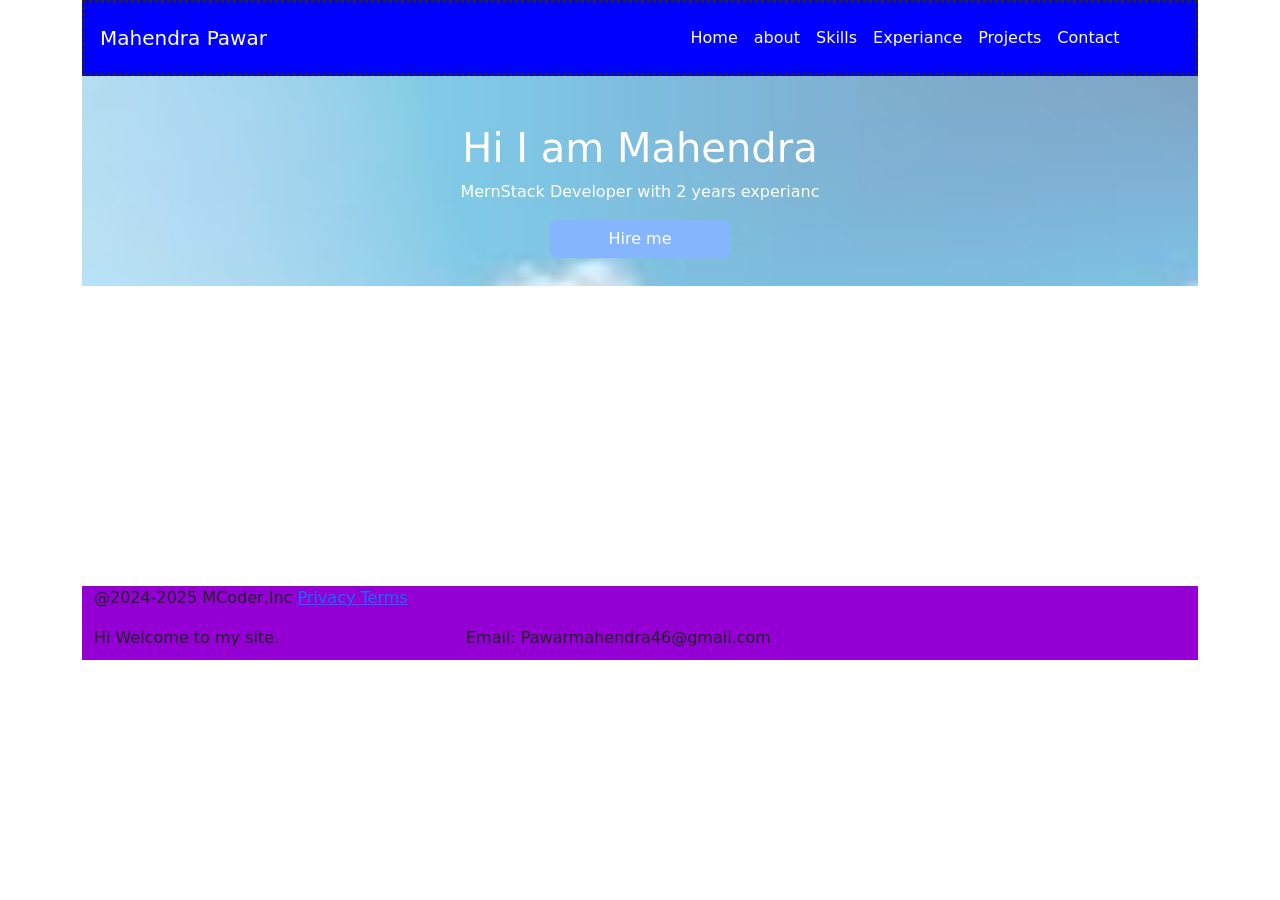
==== HTMLCSSBootstrap Portfolio Website/index.htm @ dfccf3b7 "Changes updated31May" ====
<!DOCTYPE html>
<html lang="en">

<head>
    <meta charset="UTF-8">
    <meta name="viewport" content="width=device-width, initial-scale=1.0">
    <title>Mahendra pawar-Mernstack Developer</title>
    <link rel="stylesheet" href="./index.css" />
    <!-- Google Fonts -->
    <link
      href="https://fonts.googleapis.com/css2?family=Poppins:wght@300;400;600&display=swap"
      rel="stylesheet"
    />
    <link
        href="https://fonts.googleapis.com/css2?family=Playwrite+HU&family=Poppins:ital,wght@0,100;0,200;0,300;0,400;0,500;0,600;0,700;0,800;0,900;1,100;1,200;1,300;1,400;1,500;1,600;1,700;1,800;1,900&display=swap"
        rel="stylesheet">

    <!-- Bootstrap css -->
    <link href="https://cdn.jsdelivr.net/npm/bootstrap@5.3.6/dist/css/bootstrap.min.css" rel="stylesheet"
        integrity="sha384-4Q6Gf2aSP4eDXB8Miphtr37CMZZQ5oXLH2yaXMJ2w8e2ZtHTl7GptT4jmndRuHDT" crossorigin="anonymous">
</head>

<body>
    <div class="container">
        <nav class="navbar navbar-expand-lg navbar-dark">
            <a class="navbar-brand" href="#">Mahendra Pawar</a>
            <button class="navbar-toggler" type="button">
                <span class="navbar-toggler-icon"></span>
            </button>

            <div class="collapse navbar-collapse" id="navbarSupportedContent">
                <ul class="navbar-nav mr-auto">
                    <li class="nav-item active">
                        <a class="nav-link" href="#">Home</a>
                    </li>
                    <li class="nav-item">
                        <a class="nav-link" href="#">about </a>
                    </li>
                    <li class="nav-item">
                        <a class="nav-link" href="#">Skills </a>
                    </li>
                    <li class="nav-item">
                        <a class="nav-link" href="#">Experiance </a>
                    </li>
                    <li class="nav-item">
                        <a class="nav-link" href="#">Projects </a>
                    </li>
                    <li class="nav-item">
                        <a class="nav-link" href="#">Contact </a>
                    </li>


                </ul>

            </div>
        </nav>
        <!-- hero section -->
        <section class="hero-section">
            <div class="container">
                <div class="row">
                    <div class="col-md-12 text-center">
                        <h1 class="text-white mt-5">
                            Hi I am Mahendra
                        </h1>
                        <p class="text-white"> MernStack Developer with 2 years experianc</p>
                        <a class="btn btn-primary btn-md">Hire me</a>
                    </div>
                </div>
            </div>
        </section>
        <div class="middleSection">

        </div>
        <footer class="container">
            <p class="float-right"> @2024-2025 MCoder,Inc
                <a href="#"> Privacy </a>
                <a href="#">Terms</a>
            </p>
            <Div class="row">
                <div class="col-md-4">
                 Hi Welcome to my site.
                </div>
                <div class="col-md-8">
                  Email: Pawarmahendra46@gmail.com
                </div>
                </Div>
        </footer>
    </div>

    <!-- Bootstrap jquery -->
    <script src="https://cdn.jsdelivr.net/npm/@popperjs/core@2.11.8/dist/umd/popper.min.js"
        integrity="sha384-I7E8VVD/ismYTF4hNIPjVp/Zjvgyol6VFvRkX/vR+Vc4jQkC+hVqc2pM8ODewa9r"
        crossorigin="anonymous"></script>
    <script src="https://cdn.jsdelivr.net/npm/bootstrap@5.3.6/dist/js/bootstrap.min.js"
        integrity="sha384-RuyvpeZCxMJCqVUGFI0Do1mQrods/hhxYlcVfGPOfQtPJh0JCw12tUAZ/Mv10S7D"
        crossorigin="anonymous"></script>
        
</body>

</html>
---- HTMLCSSBootstrap Portfolio Website/index.css ----
body {
    background-color: beige;
    color: #1f2937;
    font-family: "Poppins", sans-serif;

}

.navbar {
    background-color: blue;
    padding: 15px !important;
    border: dotted;
        /* margin: 12px !important; */

}

.nav-link {
    color: #ffffff !important;

}

.navbar-collapse {
    margin-left: 37%;
}

.hero-section {
    background-color: wheat;
    height: 210px;
    opacity: 0.5;
     background-image: url("[data-uri]");
     background-repeat: no-repeat;
     background-size: cover;

}
.middleSection
{
    height:300px;

}
.container
{
    margin-bottom: 10px;
    padding-bottom: 10px;
    

    }
.btn
{
    width: 180px;
    color: red;

}
footer
{
    background-color: darkviolet;
}
.col-md-6
{
    padding-left: 77px !important;
}
.col-md-4
{
  
  
  
}
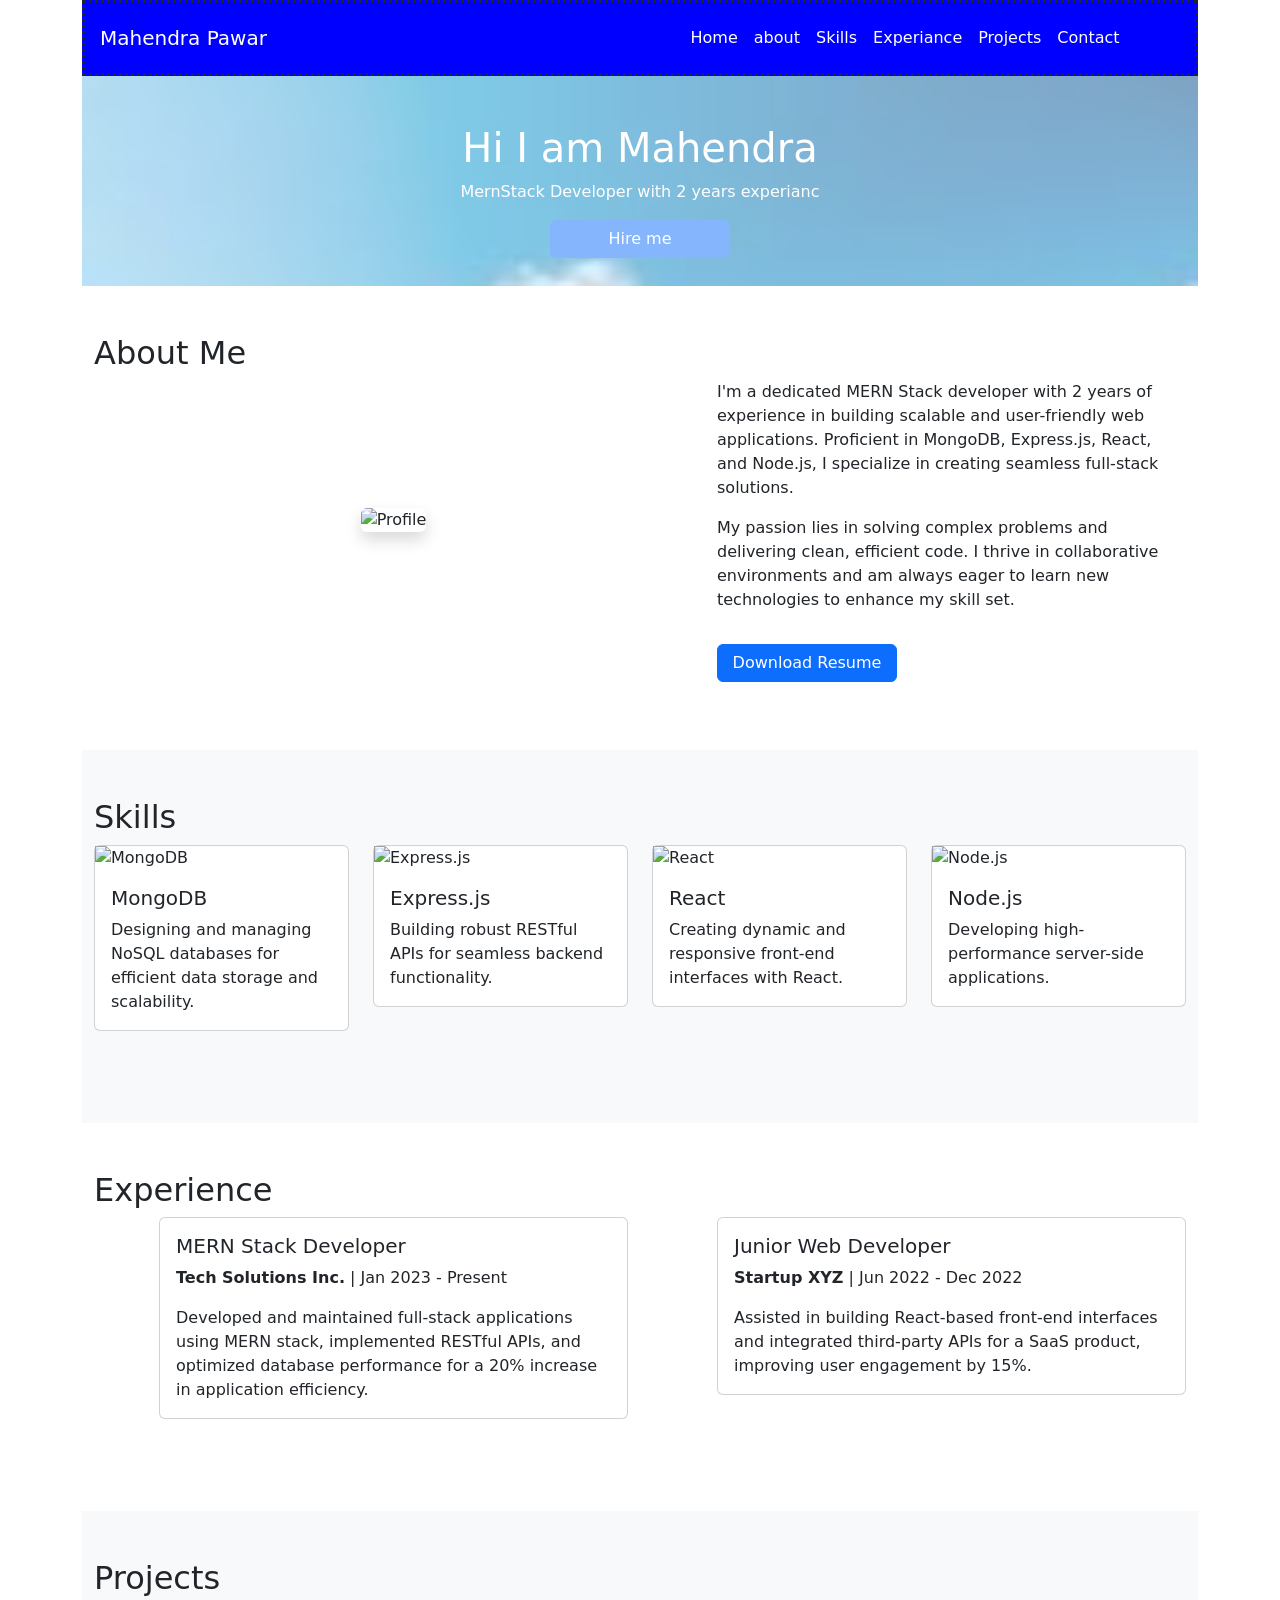
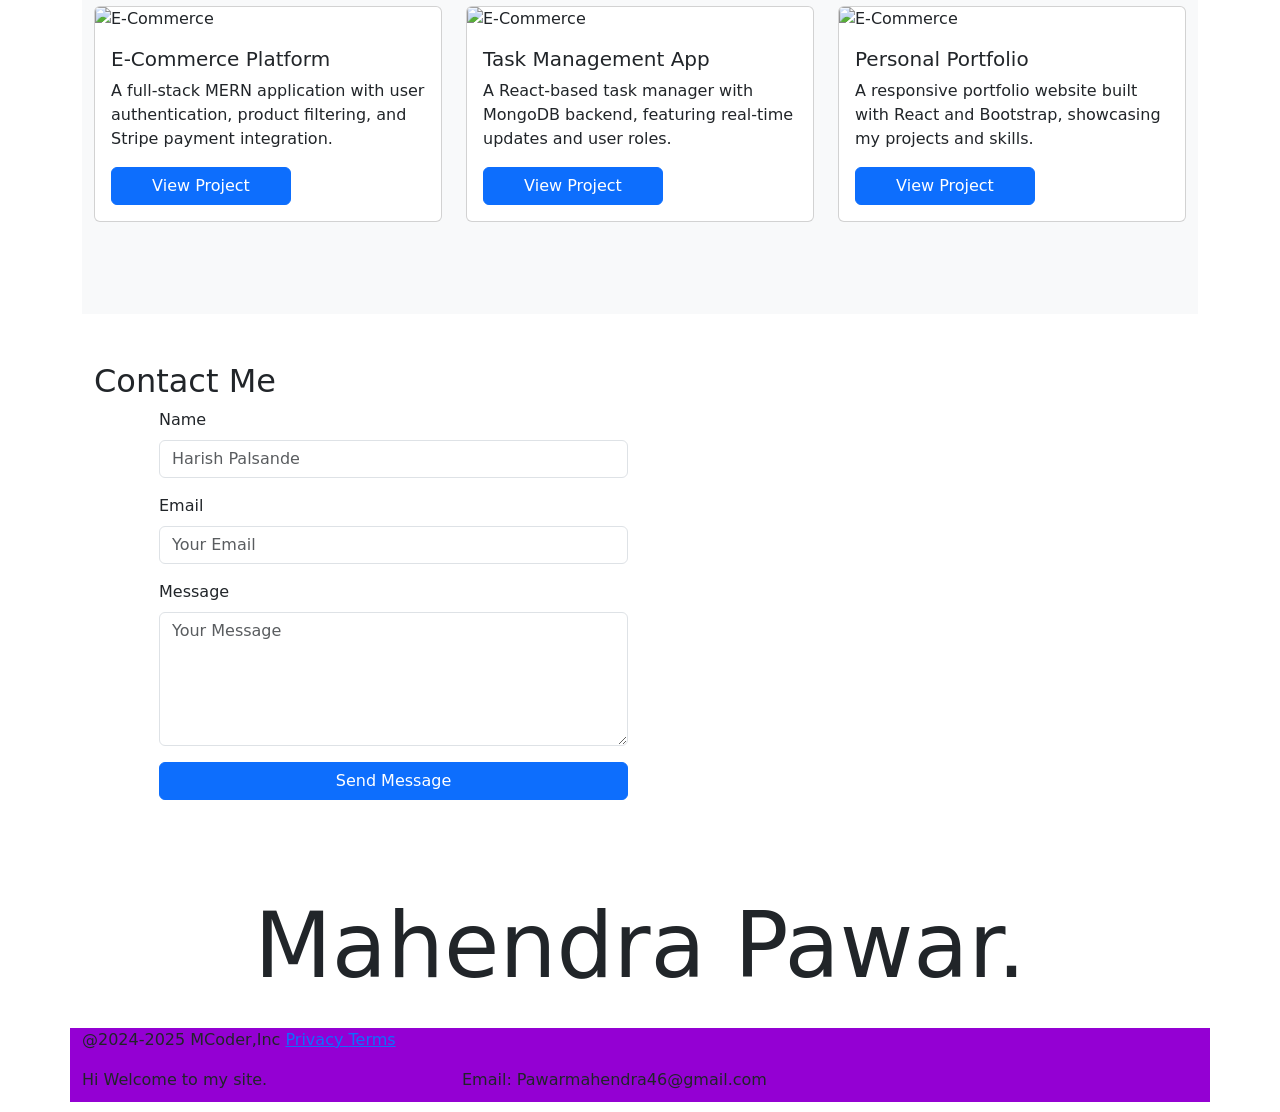
==== commit 3bacb9df: "Change update05june" ====
--- a/HTMLCSSBootstrap Portfolio Website/index.htm
+++ b/HTMLCSSBootstrap Portfolio Website/index.htm
@@ -4,13 +4,11 @@
 <head>
     <meta charset="UTF-8">
     <meta name="viewport" content="width=device-width, initial-scale=1.0">
+    <meta name="viewport" content=" portfolio site.">
     <title>Mahendra pawar-Mernstack Developer</title>
     <link rel="stylesheet" href="./index.css" />
     <!-- Google Fonts -->
-    <link
-      href="https://fonts.googleapis.com/css2?family=Poppins:wght@300;400;600&display=swap"
-      rel="stylesheet"
-    />
+    <link href="https://fonts.googleapis.com/css2?family=Poppins:wght@300;400;600&display=swap" rel="stylesheet" />
     <link
         href="https://fonts.googleapis.com/css2?family=Playwrite+HU&family=Poppins:ital,wght@0,100;0,200;0,300;0,400;0,500;0,600;0,700;0,800;0,900;1,100;1,200;1,300;1,400;1,500;1,600;1,700;1,800;1,900&display=swap"
         rel="stylesheet">
@@ -68,23 +66,181 @@
                 </div>
             </div>
         </section>
-        <div class="middleSection">
-
-        </div>
-        <footer class="container">
-            <p class="float-right"> @2024-2025 MCoder,Inc
-                <a href="#"> Privacy </a>
-                <a href="#">Terms</a>
-            </p>
-            <Div class="row">
-                <div class="col-md-4">
-                 Hi Welcome to my site.
-                </div>
-                <div class="col-md-8">
-                  Email: Pawarmahendra46@gmail.com
-                </div>
-                </Div>
-        </footer>
+          <!-- About Section -->
+    <section id="about" class="py-5">
+        <div class="container">
+            <h2 class="section-title">About Me</h2>
+            <div class="row align-items-center">
+                <div class="col-md-6 mb-4  text-center">
+                    <img src="https://images.unsplash.com/photo-1519085360753-af0119f7cbe7" alt="Profile" class=" w-50 img-fluid rounded shadow">
+                </div>
+                <div class="col-md-6">
+                    <p>I'm a dedicated MERN Stack developer with 2 years of experience in building scalable and user-friendly web applications. Proficient in MongoDB, Express.js, React, and Node.js, I specialize in creating seamless full-stack solutions.</p>
+                    <p>My passion lies in solving complex problems and delivering clean, efficient code. I thrive in collaborative environments and am always eager to learn new technologies to enhance my skill set.</p>
+                    <a href="path/to/your-resume.pdf" class="btn btn-primary mt-3">Download Resume</a>
+                </div>
+            </div>
+        </div>
+    </section>
+     <!-- Skills Section -->
+    <section id="skills" class="py-5 bg-light">
+        <div class="container">
+            <h2 class="section-title">Skills</h2>
+            <div class="row">
+                <div class="col-md-3 col-sm-6 mb-4">
+                    <div class="card skill-card">
+                        <img src="https://cdn-icons-png.flaticon.com/512/1205/1205510.png" alt="MongoDB">
+                        <div class="card-body">
+                            <h5 class="card-title">MongoDB</h5>
+                            <p class="card-text">Designing and managing NoSQL databases for efficient data storage and scalability.</p>
+                        </div>
+                    </div>
+                </div>
+                <div class="col-md-3 col-sm-6 mb-4">
+                    <div class="card skill-card">
+                        <img src="https://cdn-icons-png.flaticon.com/512/1183/1183669.png" alt="Express.js">
+                        <div class="card-body">
+                            <h5 class="card-title">Express.js</h5>
+                            <p class="card-text">Building robust RESTful APIs for seamless backend functionality.</p>
+                        </div>
+                    </div>
+                </div>
+                <div class="col-md-3 col-sm-6 mb-4">
+                    <div class="card skill-card">
+                        <img src="https://cdn-icons-png.flaticon.com/512/1260/1260667.png" alt="React">
+                        <div class="card-body">
+                            <h5 class="card-title">React</h5>
+                            <p class="card-text">Creating dynamic and responsive front-end interfaces with React.</p>
+                        </div>
+                    </div>
+                </div>
+                <div class="col-md-3 col-sm-6 mb-4">
+                    <div class="card skill-card">
+                        <img src="https://cdn-icons-png.flaticon.com/512/5968/5968322.png" alt="Node.js">
+                        <div class="card-body">
+                            <h5 class="card-title">Node.js</h5>
+                            <p class="card-text">Developing high-performance server-side applications.</p>
+                        </div>
+                    </div>
+                </div>
+            </div>
+        </div>
+    </section>
+    <!-- Experience Section -->
+    <section id="experience" class="py-5">
+        <div class="container">
+            <h2 class="section-title">Experience</h2>
+            <div class="row">
+                <div class="col-md-6 mb-4">
+                    <div class="card experience-card">
+                        <i class="fas fa-briefcase fa-2x"></i>
+                        <div class="card-body">
+                            <h5 class="card-title">MERN Stack Developer</h5>
+                            <p class="card-text"><strong>Tech Solutions Inc.</strong> | Jan 2023 - Present</p>
+                            <p class="card-text">Developed and maintained full-stack applications using MERN stack, implemented RESTful APIs, and optimized database performance for a 20% increase in application efficiency.</p>
+                        </div>
+                    </div>
+                </div>
+                <div class="col-md-6 mb-4">
+                    <div class="card experience-card">
+                        <i class="fas fa-briefcase fa-2x"></i>
+                        <div class="card-body">
+                            <h5 class="card-title">Junior Web Developer</h5>
+                            <p class="card-text"><strong>Startup XYZ</strong> | Jun 2022 - Dec 2022</p>
+                            <p class="card-text">Assisted in building React-based front-end interfaces and integrated third-party APIs for a SaaS product, improving user engagement by 15%.</p>
+                        </div>
+                    </div>
+                </div>
+            </div>
+        </div>
+    </section>
+
+    <!-- Projects Section -->
+    <section id="projects" class="py-5 bg-light">
+        <div class="container">
+            <h2 class="section-title">Projects</h2>
+            <div class="row">
+                <div class="col-md-4 mb-4">
+                    <div class="card project-card">
+                        <img src="https://images.unsplash.com/photo-1556742044-3c52d6e88c62" class="card-img-top" alt="E-Commerce">
+                        <div class="card-body">
+                            <h5 class="card-title">E-Commerce Platform</h5>
+                            <p class="card-text">A full-stack MERN application with user authentication, product filtering, and Stripe payment integration.</p>
+                            <a href="#" class="btn btn-primary">View Project</a>
+                        </div>
+                    </div>
+                </div>
+                <div class="col-md-4 mb-4">
+                    <div class="card project-card">
+                        <img src="https://images.unsplash.com/photo-1556742044-3c52d6e88c62" class="card-img-top" alt="E-Commerce">
+                        <div class="card-body">
+                            <h5 class="card-title">Task Management App</h5>
+                            <p class="card-text">A React-based task manager with MongoDB backend, featuring real-time updates and user roles.</p>
+                            <a href="#" class="btn btn-primary">View Project</a>
+                        </div>
+                    </div>
+                </div>
+                <div class="col-md-4 mb-4">
+                    <div class="card project-card">
+                        <img src="https://images.unsplash.com/photo-1556742044-3c52d6e88c62" class="card-img-top" alt="E-Commerce">
+                        <div class="card-body">
+                            <h5 class="card-title">Personal Portfolio</h5>
+                            <p class="card-text">A responsive portfolio website built with React and Bootstrap, showcasing my projects and skills.</p>
+                            <a href="#" class="btn btn-primary">View Project</a>
+                        </div>
+                    </div>
+                </div>
+            </div>
+        </div>
+    </section>
+
+    <!-- Contact Section -->
+    <section id="contact" class="py-5">
+        <div class="container">
+            <h2 class="section-title">Contact Me</h2>
+            <div class="row">
+                <div class="col-md-6 mb-4">
+                    <form class="contact-form">
+                        <div class="mb-3">
+                            <label for="name" class="form-label">Name</label>
+                            <input type="text" class="form-control" id="name" placeholder="Harish Palsande">
+                        </div>
+                        <div class="mb-3">
+                            <label for="email" class="form-label">Email</label>
+                            <input type="email" class="form-control" id="email" placeholder="Your Email">
+                        </div>
+                        <div class="mb-3">
+                            <label for="message" class="form-label">Message</label>
+                            <textarea class="form-control" id="message" rows="5" placeholder="Your Message"></textarea>
+                        </div>
+                        <button type="submit" class="btn btn-primary w-100">Send Message</button>
+                    </form>
+                </div>
+                <div class="col-md-6 mb-4">
+                    <div class="map-container">
+                        <iframe src="https://www.google.com/maps/embed?pb=!1m18!1m12!1m3!1d3151.835434509374!2d144.9537353153167!3d-37.81627997975171!2m3!1f0!2f0!3f0!3m2!1i1024!2i768!4f13.1!3m3!1m2!1s0x6ad642af0f11fd81%3A0x5045675218ce6e0!2sMelbourne%20VIC%2C%20Australia!5e0!3m2!1sen!2sus!4v1635781234567" allowfullscreen="" loading="lazy"></iframe>
+                    </div>
+                </div>
+            </div>
+        </div>
+    </section>
+        <h1 class="hari">Mahendra Pawar.</h1>
+        <!-- Footer Section -->
+    </div>
+    <footer class="container">
+        <p class="float-right"> @2024-2025 MCoder,Inc
+            <a href="#"> Privacy </a>
+            <a href="#">Terms</a>
+        </p>
+        <Div class="row">
+            <div class="col-md-4">
+                Hi Welcome to my site.
+            </div>
+            <div class="col-md-8">
+                Email: Pawarmahendra46@gmail.com
+            </div>
+        </Div>
+    </footer>
     </div>
 
     <!-- Bootstrap jquery -->
@@ -94,7 +250,7 @@
     <script src="https://cdn.jsdelivr.net/npm/bootstrap@5.3.6/dist/js/bootstrap.min.js"
         integrity="sha384-RuyvpeZCxMJCqVUGFI0Do1mQrods/hhxYlcVfGPOfQtPJh0JCw12tUAZ/Mv10S7D"
         crossorigin="anonymous"></script>
-        
+
 </body>
 
 </html>
--- a/HTMLCSSBootstrap Portfolio Website/index.css
+++ b/HTMLCSSBootstrap Portfolio Website/index.css
@@ -9,7 +9,7 @@
     background-color: blue;
     padding: 15px !important;
     border: dotted;
-        /* margin: 12px !important; */
+    /* margin: 12px !important; */
 
 }
 
@@ -26,40 +26,64 @@
     background-color: wheat;
     height: 210px;
     opacity: 0.5;
-     background-image: url("[data-uri]");
-     background-repeat: no-repeat;
-     background-size: cover;
+    background-image: url("[data-uri]");
+    background-repeat: no-repeat;
+    background-size: cover;
 
 }
-.middleSection
-{
-    height:300px;
+
+.middleSection {
+    height: 300px;
 
 }
-.container
-{
+
+.container {
     margin-bottom: 10px;
     padding-bottom: 10px;
-    
 
-    }
-.btn
-{
+
+}
+
+.btn {
     width: 180px;
     color: red;
 
 }
-footer
-{
+
+footer {
     background-color: darkviolet;
 }
-.col-md-6
-{
+
+.col-md-6 {
     padding-left: 77px !important;
 }
-.col-md-4
+
+.col-md-4 {}
+
+.section-title:hover {
+    color: red;
+    text-align: center;
+    border: 2px solid black;
+    box-shadow: -15px 21px 12px -6px rgba(0, 0, 0, 0.88);
+    -webkit-box-shadow: -15px 21px 12px -6px rgba(0, 0, 0, 0.88);
+    -moz-box-shadow: -15px 21px 12px -6px rgba(0, 0, 0, 0.88);
+    transition: 1s;
+    transform: scale(1.05);
+    opacity: 0.5;
+}
+.hari
 {
-  
-  
-  
+   text-align: center;
+   font-size: 90px;
+    
 }
+
+@media(max-width:500px) 
+{
+    .hari
+    {
+        font-size: 10px;
+        color: blue;
+    }
+
+}
